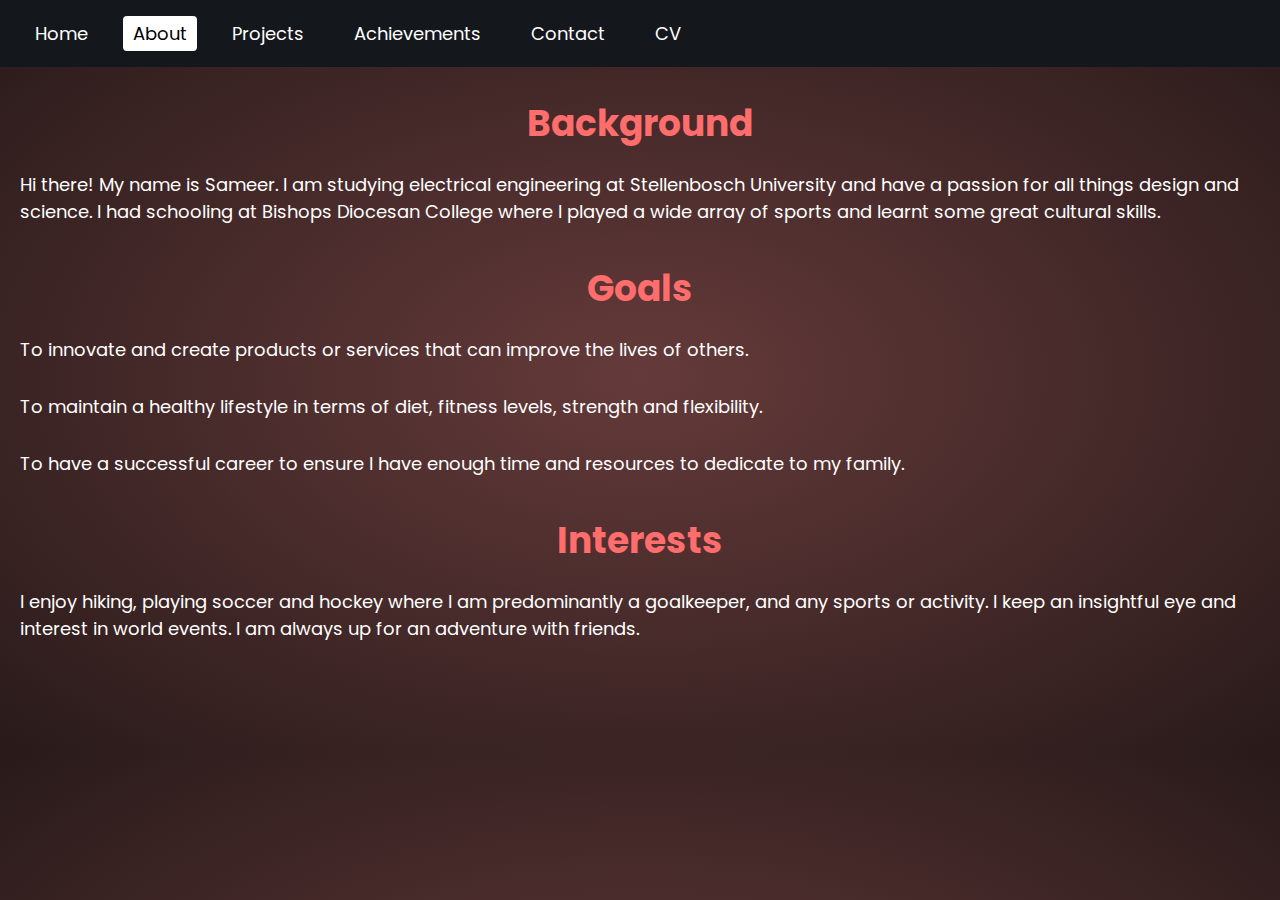
==== my webby - Copy/about.html @ 8d3f09f9 "website added" ====
<!DOCTYPE html>
<html>
<head>
  <meta name="viewport" content="width=device-width">
  <title>Projects</title>
  <link rel="stylesheet" href="Cstyles.css" />
  <script src="mainnav.js"></script>
</head>
<body>
  <header>
    <nav>
      <ul>
        <li><a href="index.html">Home</a></li>
        <li><a href="about.html">About</a></li>
        <li><a href="projects.html">Projects</a></li>
        <li><a href="achievements.html">Achievements</a></li>
        <li><a href="contact.html">Contact</a></li>
        <li><a href="resources/FINAL CV.pdf" target="_blank">CV</a></li>
      </ul>
    </nav>
  </header>
  <div class="container">
    <div class="content">
      <h3>Background</h3>
      <p>Hi there! My name is Sameer. I am studying electrical engineering at Stellenbosch University and have a passion for all things design and science. I had schooling at Bishops Diocesan College where I played a wide array of sports and learnt some great cultural skills.

      </p>
      <h3>Goals</h3>
      <p>
        To innovate and create products or services that can improve the lives of others.
      </p>
      <p>
        To maintain a healthy lifestyle in terms of diet, fitness levels, strength and flexibility. 
        </p>
        <p>
        To have a successful career to ensure I have enough time and resources to dedicate to my family. 
        </p>
        


      </p>
      <h3>Interests</h3>
      <p>I enjoy hiking, playing soccer and hockey where I am predominantly a goalkeeper, and any sports or activity. I keep an insightful eye and interest in world events. I am always up for an adventure with friends.  </p>
    </div>
    <!-- More projects here -->
  </div>
  <footer>
    
  </footer>
</body>
</html>
---- my webby - Copy/Cstyles.css ----
@import url("https://fonts.googleapis.com/css2?family=Poppins:wght@400;600&display=swap");
@import url("https://fonts.googleapis.com/css2?family=Montserrat:wght@500&display=swap");

body {
  font-family: 'Poppins', sans-serif;
  margin: 0;
  padding: 0;
  overflow-x: hidden;
  font-size: 18px;
  color: #fff;
  text-align: center;
  
}
body p{
  text-align: left;
}

nav ul li.active a {
  background-color: #ffffff;  /* Change as per your design */
  color: #000000;
  border-radius: 4px;  /* Optional: for rounded corners */
  padding: 5px 10px;  /* Optional: for some spacing */
}

header {
  display:flex;
  align-items: center;
  justify-content: space-between;
  background: rgba(20, 23, 28, 1);
  padding: 20px;
  position: fixed;
  width: 100%;
  z-index: 1;
}


nav ul {
  list-style-type: none !important;

  display: flex;
  justify-content: center;
  gap: 20px;
  margin: 0;
  padding: 0;
}


nav ul li a {
  color: #fff;
  text-decoration: none;
  font-size: 1em;
  cursor: pointer;
  padding: 10px 15px;
}


nav ul li a:hover {
  background-color: #ffffff; /* Change to desired background color */
  color: #000; 
   border-radius: 4px;
   text-decoration: none;
   padding: 5px 10px; 
}

.container {
  max-width: 100%;
  padding: 0 20px;
  color: #ff6d6d;
  /* MAIN HEADING COLOR */
}


body {
  position: relative;
  
  background: radial-gradient(#653a3a, #291a1a);
  /*BACK COLOR MAIN*/
 
}


.content {

  padding: 60px 0;
  margin-bottom: 20px;
}

.content h3 {
  font-size: 2em;
  margin-bottom: 20px;
}

.content p {
  font-size: 1em;
  /*color: #777;*/
  color: #ffffff;
  /* MAIN PARAGRAPH COLOR */
  margin-bottom: 30px;
}

/*footer {
  background-color: rgba(31, 36, 44, 1);
  color: #fff;
  padding: 20px;
  text-align: center;
  bottom: 0;
  left: 0;
  width: 100%;
}

footer p {
  color: #eee9e9;
  font-family: 'Montserrat', sans-serif;
  font-size: 1em;
}

*/
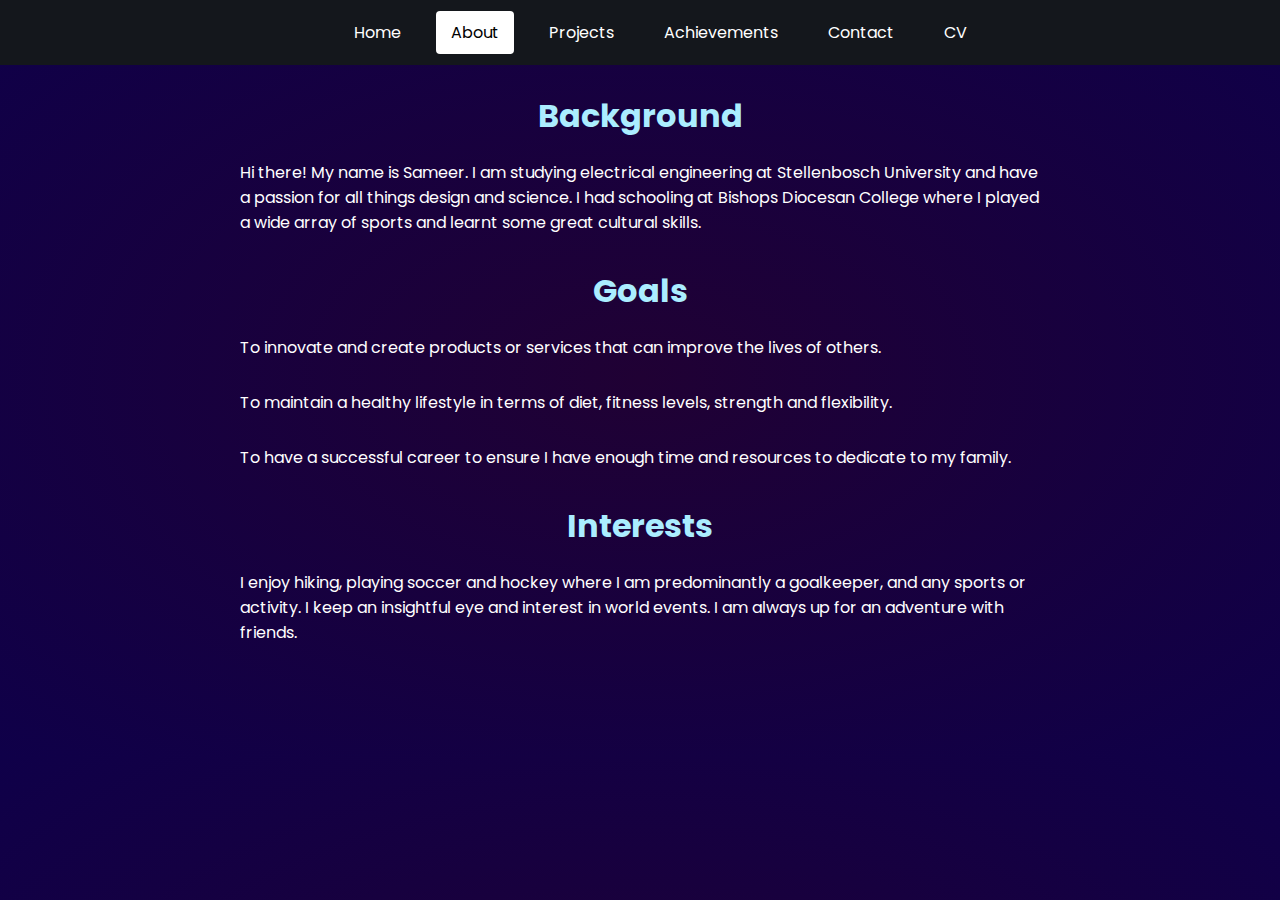
==== commit f6e0b11a: "new push" ====
--- a/my webby - Copy/about.html
+++ b/my webby - Copy/about.html
@@ -5,6 +5,7 @@
   <title>Projects</title>
   <link rel="stylesheet" href="Cstyles.css" />
   <script src="mainnav.js"></script>
+  <link rel="stylesheet" href="Cabout.css" />
 </head>
 <body>
   <header>
--- a/my webby - Copy/Cstyles.css
+++ b/my webby - Copy/Cstyles.css
@@ -8,7 +8,7 @@
   margin: 0;
   padding: 0;
   overflow-x: hidden;
-  font-size: 18px;
+ 
   color: #fff;
   text-align: center;
   
@@ -21,20 +21,19 @@
   background-color: #ffffff;  /* Change as per your design */
   color: #000000;
   border-radius: 4px;  /* Optional: for rounded corners */
-  padding: 5px 10px;  /* Optional: for some spacing */
+  /* Optional: for some spacing */
 }
 
 header {
-  display:flex;
+  display: flex;
   align-items: center;
-  justify-content: space-between;
+  justify-content: center; /* Changed from space-between to center */
   background: rgba(20, 23, 28, 1);
   padding: 20px;
   position: fixed;
   width: 100%;
   z-index: 1;
 }
-
 
 nav ul {
   list-style-type: none !important;
@@ -61,13 +60,12 @@
   color: #000; 
    border-radius: 4px;
    text-decoration: none;
-   padding: 5px 10px; 
 }
 
 .container {
   max-width: 100%;
   padding: 0 20px;
-  color: #ff6d6d;
+  color: #abedff;
   /* MAIN HEADING COLOR */
 }
 
@@ -75,7 +73,7 @@
 body {
   position: relative;
   
-  background: radial-gradient(#653a3a, #291a1a);
+  background: radial-gradient(#200134, #0f0049);
   /*BACK COLOR MAIN*/
  
 }
--- a/my webby - Copy/Cabout.css
+++ b/my webby - Copy/Cabout.css
@@ -0,0 +1,19 @@
+
+.container {
+    max-width: 800px; /* Set the max-width as desired */
+    margin: 0 auto; /* This will center your container */
+    padding: 0 15px; /* Add some padding on the sides */
+  }
+  
+  .content {
+    text-align: center; /* Center text within the content div */
+  }
+  
+
+  .content p {
+    text-align: left; /* Align text left within each h3 and p element */
+    max-width: 100%; /* Ensure text doesn't exceed the width of its container */
+    margin-left: auto; /* Center block-level elements by setting left and right margin to auto */
+    margin-right: auto;
+  }
+  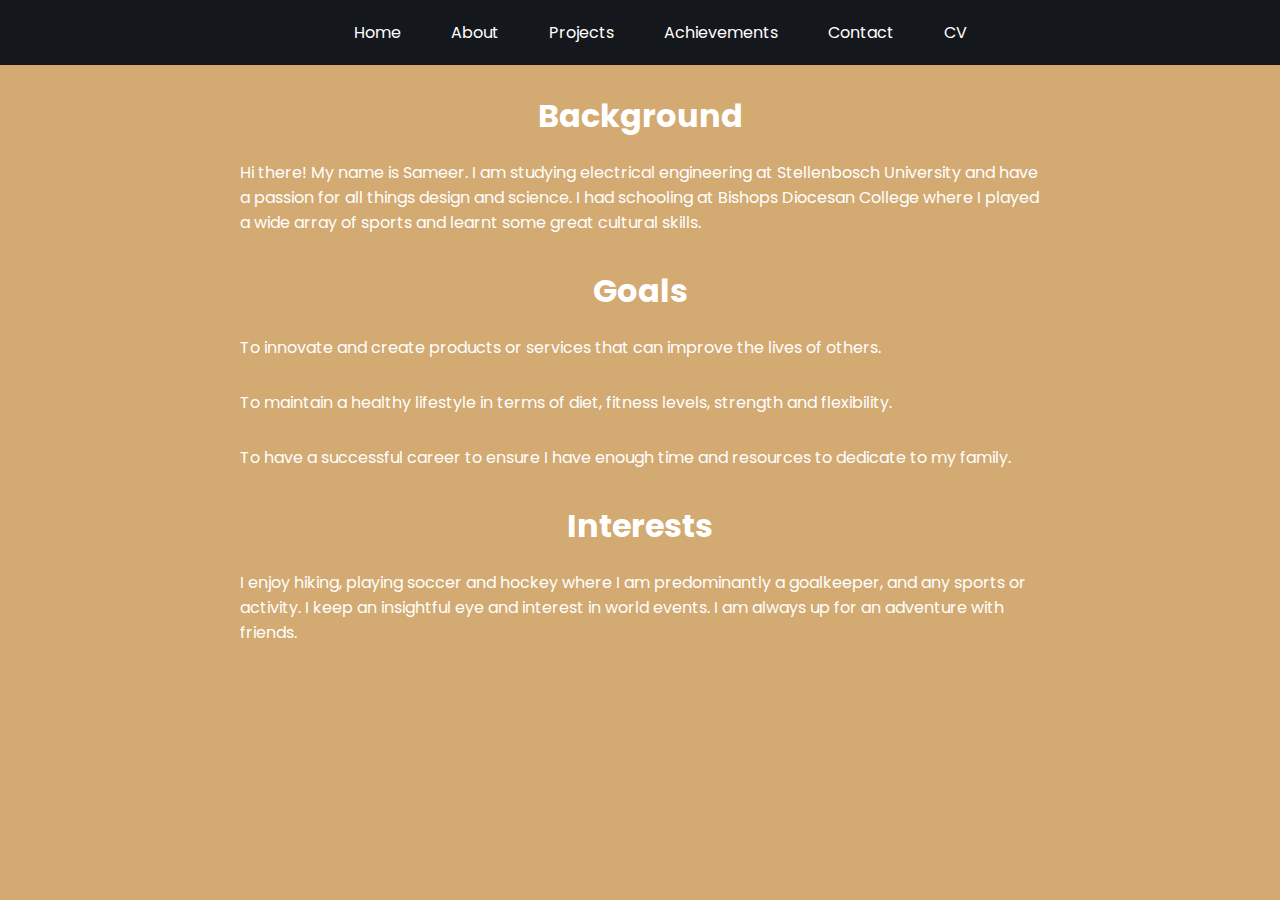
==== commit 41a1cbe0: "cleaner website" ====
--- a/my webby - Copy/about.html
+++ b/my webby - Copy/about.html
@@ -10,6 +10,12 @@
 <body>
   <header>
     <nav>
+
+      <div class="hamburger-menu">
+        <div class="bar"></div>
+        <div class="bar"></div>
+        <div class="bar"></div>
+    </div>
       <ul>
         <li><a href="index.html">Home</a></li>
         <li><a href="about.html">About</a></li>
--- a/my webby - Copy/Cstyles.css
+++ b/my webby - Copy/Cstyles.css
@@ -65,7 +65,7 @@
 .container {
   max-width: 100%;
   padding: 0 20px;
-  color: #abedff;
+  color: rgb(255, 255, 255)
   /* MAIN HEADING COLOR */
 }
 
@@ -73,9 +73,18 @@
 body {
   position: relative;
   
-  background: radial-gradient(#200134, #0f0049);
-  /*BACK COLOR MAIN*/
+  background: #d2aa72; /*d2aa72*/
+  
+  /*MAIN BACKGROUND COL*/
  
+}
+
+.content p {
+  font-size: 1em;
+  /*color: #777;*/
+  color: #ffffff;
+  /* MAIN PARAGRAPH COLOR */
+  margin-bottom: 30px;
 }
 
 
@@ -90,13 +99,7 @@
   margin-bottom: 20px;
 }
 
-.content p {
-  font-size: 1em;
-  /*color: #777;*/
-  color: #ffffff;
-  /* MAIN PARAGRAPH COLOR */
-  margin-bottom: 30px;
-}
+
 
 /*footer {
   background-color: rgba(31, 36, 44, 1);
@@ -114,4 +117,64 @@
   font-size: 1em;
 }
 
-*/+*/
+
+
+/* Hamburger Menu Styling */
+.hamburger-menu {
+  display: none;
+  cursor: pointer;
+  /* Additional styling for bars */
+}
+
+.hamburger-menu .bar {
+  width: 25px;
+  height: 3px;
+  background-color: #fff;
+  margin: 5px 0;
+  transition: 0.4s;
+}
+
+/* Hide regular navigation on small screens */
+@media (max-width: 800px) {
+  .hamburger-menu {
+      display: block;
+      position: absolute;
+      top: 5px; /* Adjust as necessary */
+      right: 20px; /* Adjust as necessary */
+      z-index: 20; /* Above other content */
+      padding-right: 40px;
+  }
+  
+  nav ul {
+      display: none; /* Hidden by default */
+      flex-direction: column; /* Stack links vertically */
+      align-items: center; /* Center align the links */
+      width: 100%; /* Full width */
+      position: fixed; /* Fixed position on the top */
+      top: 60px; /* Below the hamburger menu */
+      left: 0;
+      right: 0;
+      background-color: rgba(20, 23, 28, 0.95); /* Semi-transparent background */
+      margin: 0;
+      
+      padding-top: 10px; /* Space at the top */
+      padding-bottom: 20px; /* Space at the bottom */
+  }
+
+  nav ul li {
+      padding: 10px 0; /* Add padding to each link */
+  }
+
+  nav ul li a {
+      display: block; /* Make the link fill the container */
+      font-size: 1.2em; /* Increase font size for touch accessibility */
+  }
+  
+  .show {
+      display: flex; /* Show the menu */
+      flex-direction: column;
+      align-items: center;
+  }
+}
+
